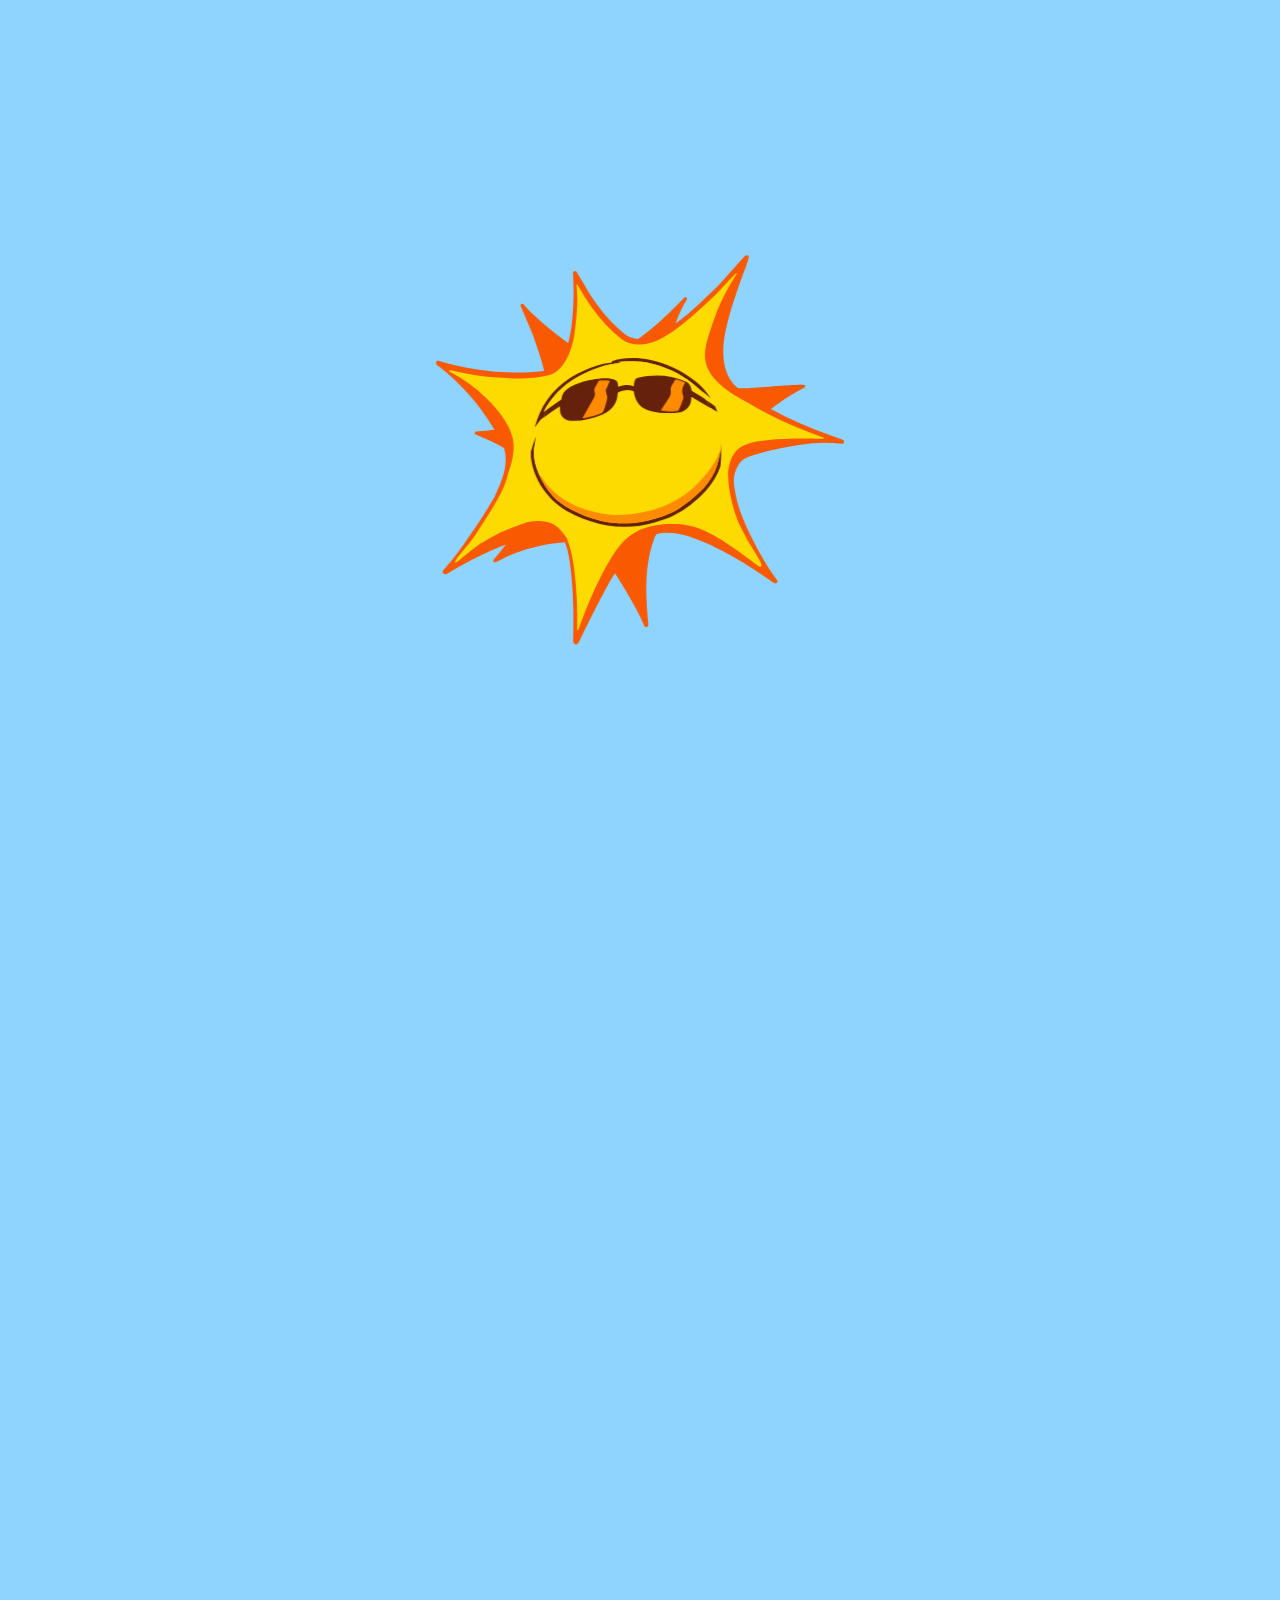
==== index.html @ 5d97e757 "Sitio MétéOG v2 Co-Authored-By: Claude Opus 5.5 <noreply@anthropic.com>" ====
<!doctype html>
<html lang="fr">
<head>
<meta charset="utf-8">
<meta name="viewport" content="width=device-width, initial-scale=1">
<title>MétéOG · Devine la réf</title>
<link rel="preconnect" href="https://fonts.googleapis.com">
<link href="https://fonts.googleapis.com/css2?family=Anton&family=Open+Sans:wght@400;700&display=swap" rel="stylesheet">
<link rel="stylesheet" href="style.css?v=9">
<style>
  /* intro */
  #logo { position: fixed; left: 50%; top: 50%; width: min(70vmin, 520px); aspect-ratio: 1; translate: -50% -50%; z-index: 20; }
  #logo.parked { position: static; translate: none; width: 100%; }
  #logo svg { width: 100%; height: 100%; overflow: visible; display: block; }
  #rays, .glint { transform-box: view-box; }
  .mf { display: none; } .mf:last-child { display: inline; }
  #sparkle { opacity: 0; transform-box: fill-box; transform-origin: center; }
  body:not(.done) { overflow: hidden; }
  .name, .nav, main { transition: opacity .6s, transform .6s cubic-bezier(.2,.8,.2,1); }
  body:not(.done) .name, body:not(.done) .nav { opacity: 0; transform: translateY(-10px); }
  body:not(.done) main { opacity: 0; transform: translateY(24px); }

  /* héros */
  .hero { position: relative; overflow: hidden; padding: 120px 0 72px; }
  .hero-grid { position: relative; display: grid; grid-template-columns: 1.15fr 1fr; gap: 24px; align-items: center; }
  .hero h1 { font-size: clamp(76px, 12.5vw, 176px); margin: 18px 0 24px; }
  .hero h1 { line-height: .98; } .hero h1 span { display: block; } .hero h1 .outline { margin-top: .04em; }
  .lead { font-size: 18px; line-height: 1.5; max-width: 480px; }
  .cta { display: flex; gap: 14px; flex-wrap: wrap; margin-top: 28px; }
  .art { position: relative; aspect-ratio: 1; max-width: 520px; width: 100%; justify-self: center; }
  .blob { position: absolute; inset: 8%; border-radius: 50%; background: var(--rose); border: var(--trait); box-shadow: 10px 10px 0 var(--nuit); }
  .blob::after { content: ""; position: absolute; inset: -18px; border-radius: 50%; border: 3px dashed var(--nuit); opacity: .35; animation: spin 40s linear infinite; }
  @keyframes spin { to { transform: rotate(360deg); } }
  .art .sun { position: absolute; inset: 6%; width: 88%; animation: float 4s ease-in-out infinite; filter: drop-shadow(8px 10px 0 rgba(22,20,43,.25)); }
  @keyframes float { 50% { transform: translateY(-14px); } }
  .art .st { position: absolute; width: 22%; animation: float 3.2s ease-in-out infinite; }
  .st1 { left: -2%; top: 8%; animation-delay: -1s !important; }
  .st2 { right: 0; top: -2%; width: 18% !important; animation-delay: -2s !important; }
  .st3 { left: 4%; bottom: 4%; animation-delay: -.5s !important; }
  .score { position: absolute; right: -2%; bottom: 10%; background: var(--nuit); color: var(--blanc); border: 3px solid var(--blanc); outline: var(--trait); border-radius: 14px; padding: 10px 14px; rotate: -4deg; }
  .score small { font: 700 11px/1 "Open Sans", sans-serif; text-transform: uppercase; display: block; opacity: .8; }
  .score b { font: 400 40px/1 Anton, sans-serif; color: var(--jaune); letter-spacing: .02em; }
  .score i { display: block; height: 6px; margin-top: 6px; border-radius: 6px; background: linear-gradient(90deg, var(--menthe) 70%, rgba(255,255,255,.2) 0); }
  .combo { position: absolute; left: 30%; bottom: 2%; rotate: 6deg; background: var(--brule); color: var(--blanc); border: var(--trait); border-radius: 8px; padding: 6px 10px; font: 400 24px/1 Anton, sans-serif; text-transform: uppercase; }

  .brand b { font-size: 1.45em; line-height: .6; vertical-align: -.08em; margin-left: 1px; }
  .insta { display: inline-flex; align-items: center; gap: 10px; margin-top: 4px; font-size: 17px; text-decoration: none; border-bottom: 3px solid var(--nuit); padding-bottom: 4px; }
  .insta svg { width: 28px; height: 28px; fill: none; stroke: var(--nuit); stroke-width: 2.2; }
  .insta:hover { color: var(--brule); border-color: var(--brule); }
  .insta:hover svg { stroke: var(--brule); }
  /* modes v2 : fond orange, cartes compactes */
  .sec.orange { background: var(--orange); }
  .sec.orange h2 { color: var(--blanc); } .sec.orange .eyebrow { color: var(--ciel); }
  .c-ciel { color: var(--ciel); }
  .modes .card { min-height: 0; padding: 22px; box-shadow: 7px 7px 0 var(--nuit); }
  .modes .card:hover { box-shadow: 10px 10px 0 var(--nuit); }
  .modes .card .num { font-size: 64px; }
  .modes .card img { width: 34%; top: 14px; right: 10px; }
  .modes .card h3 { margin-top: 10px; font-size: 32px; }
  .modes .card .go { align-self: flex-start; margin-top: 16px; font-size: 12px; padding: 8px 14px; border: var(--trait); border-radius: 10px; background: var(--blanc); box-shadow: 3px 3px 0 var(--nuit); }
  .ticker.creme { background: var(--creme); } .ticker.creme span:nth-child(3n+1) { color: var(--nuit); } .ticker.creme span:nth-child(3n+2) { color: var(--jaune); -webkit-text-stroke: 1px var(--nuit); } .ticker.creme span:nth-child(3n) { color: var(--brule); }
  /* battle de la semaine */
  .battle { display: grid; grid-template-columns: minmax(0, 371px) 1fr minmax(0, 371px); gap: 20px; align-items: center; margin-top: 40px; }
  .fighter { position: relative; aspect-ratio: 371 / 464; background: var(--blanc); border: var(--trait); border-radius: 18px; box-shadow: 6px 6px 0 var(--nuit); padding: 11px; }
  .fighter .pic { position: absolute; inset: 11px; border-radius: 8px; background-size: cover; background-position: center; overflow: hidden; display: grid; place-items: center; }
  .fighter .pic::after { content: ""; position: absolute; inset: 0; background: linear-gradient(rgba(0,0,0,.2) 12%, rgba(255,255,255,.08) 50%, rgba(0,0,0,.45) 90%); }
  .fighter .pic img { width: 60%; margin-bottom: 18%; }
  .fighter h3 { position: absolute; left: 22px; top: 22px; z-index: 1; font: 400 52px/1 Anton, sans-serif; color: var(--blanc); text-shadow: 6px 4px 0 var(--rose); }
  .fighter:last-child h3 { text-shadow: 6px 4px 0 var(--orange); }
  .fighter p { position: absolute; left: 22px; right: 80px; bottom: 76px; z-index: 1; color: var(--blanc); font-size: 14px; line-height: 20px; }
  .fighter .btn { position: absolute; left: 22px; bottom: 22px; z-index: 1; font-size: 18px; padding: 8px 18px; box-shadow: 4px 4px 0 var(--brule); }
  .fighter.win { animation: pop .45s; }
  .fighter.out { transform: scale(.9) rotate(-3deg); opacity: 0; transition: transform .35s, opacity .35s; }
  .vs { text-align: center; font: 400 clamp(110px, 17vw, 260px)/.9 Anton, sans-serif; color: var(--blanc); text-shadow: 10px 10px 0 var(--orange); }
  #battle .sec-head p { text-align: right; max-width: 420px; }
  @keyframes pop { 40% { transform: scale(1.06) rotate(-1deg); } }
  /* réels instagram */
  .reels-head { display: flex; align-items: end; justify-content: space-between; gap: 16px; flex-wrap: wrap; margin: 72px 0 24px; }
  .reels-head h2 { font-size: clamp(40px, 6vw, 72px); }
  .reels { display: grid; grid-template-columns: repeat(4, 1fr); gap: 18px; }
  .reel { aspect-ratio: 9 / 16; border: var(--trait); border-radius: 16px; box-shadow: 6px 6px 0 var(--nuit); position: relative; overflow: hidden; text-decoration: none; display: grid; place-items: center; transition: transform .15s; }
  .reel:hover { transform: translate(-3px, -3px) rotate(-1deg); }
  .reel img { width: 62%; }
  .reel span { position: absolute; left: 10px; right: 10px; bottom: 10px; font: 700 13px/1.3 "Open Sans", sans-serif; background: var(--blanc); border: 2px solid var(--nuit); border-radius: 10px; padding: 8px; }
  .reel::after { content: "▶"; position: absolute; top: 10px; right: 10px; width: 34px; height: 34px; border: 2px solid var(--nuit); border-radius: 50%; background: var(--jaune); display: grid; place-items: center; font-size: 13px; }
  footer a { opacity: .75; font-size: 13px; margin-left: auto; } footer a + small { margin-left: 24px; }
  .steps { display: grid; grid-template-columns: repeat(3, 1fr); gap: 20px; counter-reset: s; }
  .step { background: var(--blanc); border: var(--trait); border-radius: 18px; padding: 24px; box-shadow: 6px 6px 0 var(--nuit); }
  .step b { font: 400 64px/1 Anton, sans-serif; color: var(--brule); display: block; margin-bottom: 10px; }
  .step h3 { font-size: 28px; margin-bottom: 8px; }
  .step p { font-size: 15px; line-height: 1.5; }
  .band { margin-top: 48px; display: flex; align-items: center; justify-content: space-between; gap: 20px; flex-wrap: wrap; background: var(--jaune); border: var(--trait); border-radius: 18px; padding: 24px 28px; box-shadow: 6px 6px 0 var(--nuit); }
  .band h3 { font-size: clamp(30px, 4vw, 48px); }

  @media (max-width: 900px) {
    .hero-grid { grid-template-columns: 1fr; }
    .art { max-width: 380px; }
    .steps { grid-template-columns: 1fr; }
    .battle { grid-template-columns: 1fr; max-width: 371px; margin-inline: auto; } .vs { font-size: 90px; }
    .reels { grid-template-columns: repeat(2, 1fr); }
  }
</style>
</head>
<body>
<header class="top">
  <div class="slot" id="slot"></div>
  <a href="index.html" class="name">MétéOG</a>
  <nav class="nav">
    <a class="btn" href="#modes"><span class="long">Modes de jeu</span><span class="short">Modes</span></a>
    <a class="btn" href="classement.html"><span class="long">Classement</span><span class="short">Top</span></a>
    <button class="btn jaune" id="login"><span class="long">Connexion</span><span class="short">Connexion</span></button>
  </nav>
</header>

  <div id="logo" aria-label="MétéOG">
    <svg viewBox="0 0 1080 1080">
      <g id="rays">
        <path d="M960.88 518.65L934.82 509.46C892.14 494.41 851.13 476.82 811.68 454.92C820.22 448.21 829.64 441.33 839.96 434.51C854.24 425.06 867.99 417.21 880.76 410.68C882.44 409.82 883.52 407.85 883.17 406.57C882.61 404.50 879.64 404.62 878.56 404.50C865.77 402.99 786.27 410.46 759.18 411.64C752.25 411.95 746.69 411.97 743.71 411.96C740.41 409.26 735.45 404.79 730.57 398.40C725.81 392.17 708.76 367.90 713.63 319.23C719.96 255.94 763.18 153.25 765.15 143.09C765.41 141.73 766.85 137.42 764.20 135.92C761.57 134.43 759.18 135.65 757.21 137.84L702.75 198.45L665.89 233.58C649.35 249.34 632.37 263.64 614.06 277.19C615.27 273.39 616.00 271.21 616.00 271.21C621.34 256.11 628.46 241.78 636.97 227.90C638.00 226.21 637.43 224.10 636.39 223.26C635.20 222.28 633.15 222.23 631.83 223.58L616.60 239.11C591.51 264.71 565.14 288.26 536.18 309.22C533.03 308.94 529.92 308.43 526.93 307.83C516.28 305.66 508.01 299.40 499.86 292.22C475.64 270.87 455.07 246.37 437.46 219.17L408.10 169.79C406.78 167.56 403.87 168.51 402.61 169.30C402.27 169.52 401.38 169.99 401.03 170.94C400.89 171.31 400.88 171.61 400.89 172.49C400.91 173.89 400.92 174.59 400.96 175.02C401.07 176.18 404.81 230.28 397.59 283.25C396.53 291.00 394.59 303.01 390.85 317.71C377.91 308.43 364.46 298.18 350.70 286.88C336.43 275.16 323.34 263.56 311.37 252.29L298.89 238.28C297.47 236.67 295.04 235.57 293.47 236.57C291.46 237.84 291.60 240.06 292.51 242.19L317.62 301.19L330.42 339.16C334.50 351.28 337.98 363.32 340.94 375.58C340.55 375.63 339.97 375.70 339.27 375.79C330.68 376.86 306.15 379.66 274.76 379.23C240.11 378.76 223.31 376.04 203.22 373.04C175.82 368.96 149.52 362.83 123.03 355.17C120.56 354.45 118.43 354.54 117.09 356.42C116.14 357.75 115.99 361.42 117.78 362.85L137.51 378.62C152.70 391.55 169.24 407.31 185.86 426.25C208.17 451.68 225.01 476.44 237.63 497.93C224.82 499.22 212.01 500.50 199.20 501.79C197.17 501.99 196.88 504.38 197.03 505.54C197.06 505.78 197.12 506.55 197.67 507.21C198.07 507.70 198.56 507.92 198.75 508.00C223.44 518.64 230.00 521.76 243.12 528.01C246.42 529.58 251.46 532.17 257.39 536.04C268.15 570.27 252.95 604.72 237.71 637.59L225.64 657.71C212.70 679.30 199.16 699.41 184.87 720.15C168.15 744.40 153.42 765.42 133.59 787.11C132.76 788.01 129.39 792.16 130.01 794.20C130.80 796.78 134.02 797.71 134.21 797.76C136.91 798.51 139.13 797.23 139.56 796.98C157.35 786.00 177.30 775.01 199.05 763.88C219.35 753.49 240.12 744.00 261.42 736.19C253.57 746.68 245.30 756.78 236.60 766.74C235.27 768.27 234.96 770.33 235.85 771.91C236.48 773.04 238.72 773.84 240.34 773.04L258.14 764.22C260.10 763.28 263.00 761.91 266.54 760.33C274.03 757.00 297.69 746.82 330.95 739.46C344.87 736.38 362.80 733.28 383.95 731.78C389.42 744.68 392.76 763.31 394.08 772.56C401.95 827.77 402.51 883.79 401.02 937.79C403.37 945.23 407.86 946.14 412.48 939.88C432.99 897.79 453.51 855.93 476.30 814.85C479.89 808.94 483.73 802.65 487.83 796.18C498.38 811.92 507.84 827.62 517.46 844.02C529.19 864.00 539.90 883.81 548.77 905.17C549.37 906.60 551.71 908.39 554.59 907.53C557.59 906.37 557.18 901.88 557.18 901.88C551.49 842.84 548.45 780.81 569.37 724.25C570.47 721.27 571.88 717.81 573.75 714.73C609.22 704.70 652.80 721.87 684.57 736.48C716.93 751.36 748.39 770.33 778.50 789.32L817.65 815.46C819.90 817.17 822.51 817.31 824.33 815.49C826.70 813.12 823.69 809.10 823.20 808.36C796.07 771.40 768.28 718.89 751.24 675.95C742.86 654.82 737.73 633.59 735.06 611.22C734.97 610.48 734.89 609.75 734.83 609.03C733.67 595.24 737.33 581.43 745.02 569.93C748.23 565.12 751.99 560.72 755.85 558.74C799.99 537.09 897.52 526.00 897.52 526.00C917.79 524.05 938.11 524.55 958.67 526.89C961.18 527.18 963.29 525.38 963.71 523.74C964.19 521.84 963.15 519.45 960.88 518.65" fill="#F95900" fill-rule="nonzero"/>
        <path d="M597.07 693.81C608.51 693.26 629.26 692.54 652.11 699.23C693.66 711.39 742.90 748.59 784.48 780.01C785.72 780.94 789.13 783.62 790.95 782.36C791.56 781.94 791.86 781.36 791.97 781.11C793.98 776.33 781.96 758.27 776.74 750.02C773.92 745.58 771.38 740.96 768.65 736.46C763.08 727.28 755.43 713.83 746.98 695.94C746.98 695.94 724.27 647.26 722.91 592.35C722.65 582.00 724.93 572.90 724.93 572.90C724.93 572.90 724.93 572.90 724.93 572.90C725.99 568.25 729.21 554.70 738.08 543.97C743.94 536.88 753.16 529.95 771.08 525.11C819.80 511.95 918.09 517.24 920.95 516.71C921.91 516.53 922.09 516.06 922.09 516.06C922.36 515.46 922.06 514.77 921.45 514.55C883.37 500.90 844.06 485.55 808.16 466.36L788.38 455.78L766.08 442.94C766.04 442.92 766.00 442.90 765.96 442.87C760.23 440.14 752.16 435.98 742.97 430.18C724.24 418.36 693.27 398.80 680.70 370.57C667.72 341.41 678.33 311.88 695.79 263.27C707.70 230.13 722.00 204.55 732.68 187.61C735.26 183.19 737.84 178.78 740.42 174.36C740.58 173.92 740.47 173.43 740.12 173.12L740.11 173.12C739.66 172.71 738.97 172.74 738.55 173.19L727.61 184.87C712.84 201.02 698.49 216.47 682.28 231.36C660.76 251.15 639.69 270.17 616.35 287.74C604.38 296.75 592.43 304.31 579.03 310.80C554.87 322.49 523.58 326.28 502.01 309.78C478.13 291.51 458.40 269.21 440.48 244.83C429.71 230.28 421.12 215.20 411.83 199.84C411.20 198.55 410.07 195.93 409.06 196.28C407.91 196.68 408.18 199.37 408.35 200.90C411.12 226.35 409.27 254.92 405.51 285.50C404.48 293.84 403.72 301.23 401.95 309.40C395.60 338.72 380.87 377.19 349.95 384.64C311.87 393.81 281.71 391.59 243.80 389.21C215.53 387.43 188.40 383.40 160.83 377.29L147.20 374.53C145.45 373.86 143.88 374.45 143.60 375.20C143.32 375.98 144.18 377.49 146.04 378.06C146.08 378.08 146.11 378.09 146.14 378.11C173.35 392.53 198.68 410.84 220.68 432.26C243.18 454.15 268.50 483.66 275.44 515.17C280.59 538.51 275.57 560.15 268.42 582.21C268.37 582.33 268.31 582.44 268.26 582.56C266.79 585.06 266.36 587.87 265.56 591.00C261.82 605.58 256.57 619.12 249.49 632.54C239.50 651.48 228.76 668.68 214.66 690.58C202.47 709.52 196.38 718.99 195.10 720.75C174.81 748.56 152.88 769.34 156.68 774.19C156.76 774.29 156.83 774.36 156.85 774.38C156.98 774.48 157.17 774.48 157.37 774.47C158.35 774.42 188.17 749.31 188.31 749.21C207.60 734.89 199.62 738.88 230.68 721.48C254.12 708.35 280.44 698.61 305.43 690.27C305.51 690.25 305.59 690.23 305.67 690.21C318.61 687.59 332.35 686.61 345.40 689.04C365.81 692.85 376.99 707.28 388.00 723.49C388.07 723.61 388.14 723.74 388.20 723.87C396.48 744.57 400.56 766.03 403.33 788.56C408.46 830.33 410.36 871.49 409.35 913.08C409.33 913.74 409.77 914.31 410.41 914.47C411.11 914.64 411.82 914.26 412.06 913.58C446.95 815.14 486.09 745.75 512.09 723.88C527.42 710.98 543.69 704.20 543.69 704.20C556.35 699.78 574.64 694.90 597.07 693.81" fill="#FDDA00" fill-rule="nonzero"/>
      </g>
      <g id="visage"><path d="M603.10 671.93C645.03 647.84 684.39 599.24 696.27 552.06C705.68 514.66 698.85 477.15 679.32 444.39C661.78 414.97 644.05 391.98 612.59 376.38C560.42 350.50 486.83 344.44 435.06 373.10C430.17 375.81 429.63 376.18 427.79 380.79C389.75 396.91 354.48 425.51 333.22 461.47C309.90 500.91 311.50 529.95 318.12 574.18L322.76 586.53C322.54 587.39 328.23 596.27 328.70 596.95L334.00 607.39L338.02 614.70L349.62 628.87L349.94 630.11L353.29 633.33" fill="#FDDA00" fill-rule="nonzero"/><path d="M707.60 526.89C707.43 529.90 707.25 532.92 707.07 535.93L707.14 538.67C705.11 554.42 701.91 570.28 694.88 585.17C679.45 617.80 650.77 640.96 621.57 661.12C610.72 668.61 599.52 673.32 587.10 677.60C566.81 684.58 546.92 689.50 525.32 691.44C489.63 694.64 454.57 688.47 421.46 674.82C404.50 667.84 388.52 660.69 374.02 649.35C353.86 633.58 339.37 612.18 329.36 589.35C329.85 589.13 329.80 588.79 329.75 588.63L328.70 587.49C322.64 571.92 318.20 555.46 319.67 538.57C321.20 529.43 322.73 520.28 324.26 511.14C320.51 520.38 316.32 531.87 313.28 543.43L313.24 552.67L313.23 553.95C316.03 581.58 327.56 606.94 344.59 629.09C360.37 649.61 380.42 664.36 404.04 675.04C426.23 685.08 448.49 692.92 472.65 696.68C505.71 701.82 539.58 699.44 571.54 689.88C584.17 686.11 596.63 682.80 608.55 676.64C634.31 663.30 657.53 645.33 677.03 623.94C691.48 608.07 701.05 591.74 707.06 573.56C708.60 559.08 709.18 543.02 707.60 526.89M332.99 477.96C333.67 477.10 334.49 476.30 335.53 475.54L339.05 472.98C339.54 471.76 340.04 470.54 340.57 469.29C342.59 464.52 344.87 459.87 347.38 455.35L339.80 460.66C354.47 431.08 380.27 405.02 408.32 389.44C435.26 374.47 470.20 360.43 500.21 359.48C498.00 357.48 495.65 358.22 493.31 357.31C507.20 355.28 521.10 355.69 535.48 356.31C547.47 356.82 558.10 358.65 569.71 361.89C602.81 371.13 633.75 386.93 659.14 410.09C660.43 411.27 661.67 412.45 662.86 413.64C669.34 418.52 677.79 425.04 686.75 432.35C678.21 418.93 667.38 406.99 654.40 396.71C626.75 374.80 594.84 359.90 560.08 352.57C538.23 347.96 502.00 347.05 481.62 355.53C481.32 356.36 481.03 357.64 480.68 358.12C480.12 358.88 478.39 358.86 477.17 359.01C459.12 361.18 442.71 366.79 426.08 373.77C383.80 391.50 348.82 422.61 330.79 465.14C326.86 474.43 323.57 483.44 321.08 492.98L332.99 477.95L332.99 477.96M682.05 439.09L695.93 449.28C697.61 452.98 699.15 456.77 700.52 460.65C694.42 456.95 688.91 453.91 685.56 452.12C682.74 446.12 679.46 440.38 675.75 434.91L682.05 439.09" fill="#66210B" fill-rule="nonzero"/><path d="M329.36 589.35C334.15 591.06 337.02 595.21 340.04 599.19L354.94 618.84C374.26 639.62 411.31 658.19 438.82 665.76L474.79 671.95C494.67 675.37 514.00 672.24 533.86 669.22C559.32 665.35 583.83 659.29 606.49 647.01C620.68 639.33 633.58 630.67 645.60 620.05L668.20 597.61C682.76 581.57 694.34 563.24 704.67 544.26C705.74 542.30 705.21 539.49 707.14 538.67C705.11 554.42 701.91 570.28 694.88 585.17C679.45 617.80 650.77 640.96 621.57 661.12C610.72 668.61 599.52 673.32 587.10 677.60C566.81 684.58 546.92 689.50 525.32 691.44C489.63 694.63 454.57 688.47 421.46 674.82C404.50 667.83 388.52 660.69 374.02 649.35C353.86 633.58 339.37 612.18 329.36 589.35" fill="#FF8C00" fill-rule="nonzero"/><path d="M494.99 408.85C493.73 404.26 494.21 397.86 489.47 395.30C473.16 386.49 435.23 393.78 415.49 400.43C398.99 406.00 379.35 414.50 377.23 431.88C376.76 435.72 374.55 436.33 371.80 438.25L339.79 460.66C354.47 431.08 380.27 405.02 408.32 389.44C435.26 374.47 470.20 360.43 500.21 359.48C498.00 357.48 495.65 358.22 493.30 357.31C507.20 355.28 521.10 355.69 535.47 356.31C547.47 356.82 558.10 358.65 569.71 361.89C602.81 371.13 633.75 386.92 659.14 410.09C664.81 415.26 669.48 420.38 673.71 426.58C676.54 430.71 680.47 433.98 682.04 439.09L665.35 428.00L647.36 417.25C646.27 409.52 643.23 401.49 635.91 398.16C604.54 383.88 568.68 382.27 535.34 390.01C528.14 391.68 528.10 399.01 526.98 407.62C516.35 403.80 506.27 403.94 494.99 408.85" fill="#FDDA00" fill-rule="nonzero"/><path d="M692.58 459.26C689.53 459.16 687.16 457.17 684.19 455.99L652.00 443.20C649.10 447.95 647.65 453.16 643.42 456.14L630.45 465.26C629.47 465.95 627.45 465.63 627.82 467.46C624.88 470.77 617.50 472.78 613.21 471.69C577.85 480.02 531.75 472.35 523.88 430.21C523.61 430.41 523.34 430.56 523.07 430.56C516.29 430.33 509.27 430.75 502.68 432.51C499.79 433.28 498.68 435.80 497.76 438.35C494.99 456.08 480.10 472.31 463.70 479.06C446.21 486.26 425.05 490.30 406.52 489.01C405.23 491.71 397.21 489.68 394.24 488.82C391.89 488.89 390.61 488.02 390.39 486.20C377.78 481.63 370.32 476.74 369.10 461.78L337.10 479.13C334.75 480.40 333.12 482.82 330.50 483.02C331.39 480.10 332.65 477.64 335.53 475.54L357.06 459.86L373.59 449.38L373.80 459.24C374.93 470.89 384.23 478.76 395.74 479.23C419.44 480.20 441.71 474.86 463.24 465.64C481.61 457.78 493.73 441.77 493.55 421.41C503.89 415.03 515.82 413.68 527.11 417.95C529.18 439.09 540.94 454.05 561.78 458.89C580.86 463.31 600.45 464.71 619.77 462.30C636.72 460.18 647.87 446.38 646.40 429.39L688.30 453.71C690.86 455.20 691.84 457.04 692.58 459.26" fill="#FDDA00" fill-rule="nonzero"/><path d="M707.42 518.35C707.30 524.21 707.19 530.07 707.07 535.93L707.14 538.67C704.21 550.88 697.45 561.37 690.33 572.02C676.38 592.90 652.61 618.78 631.85 633.47C588.53 664.11 537.61 674.95 485.46 675.12C428.41 670.36 367.74 647.81 336.17 597.28L329.36 589.35C329.85 589.13 329.80 588.79 329.75 588.63L328.70 587.49C322.64 571.92 318.20 555.46 319.67 538.57C321.76 526.05 323.86 513.53 325.95 501.01C326.09 493.91 328.79 488.64 330.50 483.02L336.12 477.48L367.20 460.64C368.97 460.32 370.34 460.37 370.92 462.20C371.69 473.64 378.88 480.42 389.39 483.79L390.39 486.20L388.07 487.81C335.03 488.38 312.56 544.87 348.87 584.01C353.85 589.37 373.15 602.14 380.06 605.39C426.13 627.12 468.75 635.81 519.98 629.14C573.68 622.14 622.75 605.58 659.55 567.04C676.66 549.13 691.42 537.38 690.35 520.19C689.01 498.72 665.26 478.93 630.68 468.96L627.82 467.46C625.34 465.51 626.99 464.33 629.51 463.60C639.14 458.74 646.00 451.78 650.08 442.72C650.89 442.13 651.26 441.92 652.17 441.63C654.09 441.03 686.02 454.42 689.51 456.70C690.63 457.43 691.74 458.19 692.58 459.26C693.04 460.42 693.50 461.58 693.96 462.73" fill="#FDDA00" fill-rule="nonzero"/><path d="M482.13 654.69C478.33 653.08 473.68 651.74 472.44 647.65C471.66 645.05 475.18 644.10 477.32 644.38C505.05 648.05 530.71 646.79 556.67 636.39C558.23 635.77 560.19 637.04 560.78 638.19C561.39 639.41 560.49 640.68 559.19 641.87C552.04 648.42 543.16 651.59 534.20 655.19C517.21 661.99 499.51 662.09 482.13 654.69" fill="#FDDA00" fill-rule="nonzero"/><path d="M613.21 471.69C592.30 481.21 582.89 499.48 557.21 509.80C533.60 519.30 508.12 520.74 483.38 514.39C463.31 509.23 444.40 503.29 425.11 496.02L406.52 489.01C406.32 488.45 407.16 487.54 408.15 487.60C425.86 488.80 463.74 480.61 474.90 470.44L481.39 464.52L488.24 456.97C495.92 448.52 493.49 432.68 502.19 430.66C509.57 428.95 517.03 428.05 524.95 428.91C528.13 442.44 535.38 455.02 547.43 462.57C560.45 470.72 575.80 473.76 590.95 472.55L609.51 471.06C610.91 470.95 612.51 470.22 613.21 471.69" fill="#FDDA00" fill-rule="nonzero"/></g>
      <defs><g id="mouthArt"><path d="M390.39 486.20L406.52 489.01C408.39 488.48 410.57 488.63 413.07 489.46C436.12 498.30 461.12 506.97 485.89 513.04C527.64 523.26 566.41 510.20 595.74 480.53C600.96 475.43 606.78 472.49 613.21 471.69C617.94 469.53 622.79 468.27 627.82 467.46C650.28 463.85 671.30 465.33 686.56 482.49C694.55 491.48 696.50 503.26 693.69 515.08C691.08 526.06 686.95 536.32 679.74 545.20L660.92 568.37L638.19 588.82C620.17 602.18 600.25 611.65 578.69 618.31C555.08 625.59 531.54 630.32 506.87 632.46C481.61 634.66 457.65 632.68 433.22 626.75C414.23 622.15 396.13 616.47 379.10 607.05L353.94 591.11C339.82 579.98 331.12 564.27 329.52 546.51C327.31 522.14 340.20 500.42 362.65 491.17C371.56 487.51 380.82 484.54 390.39 486.20" fill="#66210B" fill-rule="nonzero"/><path d="M590.69 607.27C564.83 616.77 538.10 622.46 510.65 625.67C503.84 610.93 504.82 579.52 515.73 576.44L528.94 572.71L515.30 571.56C504.86 570.68 506.81 547.83 508.33 533.94C508.59 531.51 508.28 525.78 511.61 525.33C529.76 524.02 547.39 521.91 563.84 514.09C567.11 516.96 568.14 519.79 569.19 523.29C571.34 530.46 574.23 537.42 573.38 545.34C572.85 550.25 570.17 557.55 566.15 560.44L544.10 569.62C553.09 571.46 560.76 566.23 569.02 564.64C572.93 564.16 576.12 569.07 578.28 571.37C584.09 577.58 587.23 584.26 589.18 592.36C590.30 597.02 591.83 601.11 590.69 607.27" fill="#FDFDFD" fill-rule="nonzero"/><path d="M503.45 613.86C503.47 618.67 502.82 622.78 500.05 626.35C474.25 627.85 448.83 624.84 423.96 617.62C420.79 610.57 426.71 594.78 431.34 586.56C434.88 580.26 440.80 572.25 448.16 571.00C454.80 569.87 461.36 575.81 468.23 572.95C461.00 570.51 453.62 568.84 448.37 563.61C444.05 559.32 444.58 552.26 445.80 546.73C448.27 535.46 451.37 517.03 458.83 514.69C471.53 517.40 483.16 522.05 496.06 523.48C500.18 523.94 504.22 526.11 504.00 531.10C503.54 541.55 506.83 552.36 504.71 567.35C504.25 570.60 499.68 572.12 496.96 572.85C492.85 573.96 488.98 572.68 485.04 575.33C490.73 576.25 496.21 575.70 500.21 579.77C502.41 582.02 503.34 586.13 503.35 589.39L503.45 613.86" fill="#FDFDFD" fill-rule="nonzero"/><path d="M375.08 587.30C374.10 590.28 372.50 593.23 369.57 594.00C361.34 587.98 350.47 581.88 345.87 572.00C346.36 560.36 356.26 549.53 366.12 544.85C373.31 541.43 377.40 544.14 385.62 546.76C376.65 538.17 372.27 529.83 375.69 518.68C378.79 508.62 387.00 490.47 394.66 492.81L415.37 499.14L410.70 509.63C404.49 523.60 400.22 536.27 403.72 552.10C399.81 551.43 397.23 550.42 393.72 550.64C395.12 553.26 397.27 553.93 399.75 555.25C388.28 562.63 379.63 573.57 375.08 587.30" fill="#FDFDFD" fill-rule="nonzero"/><path d="M641.96 577.33C635.59 583.10 638.96 570.63 626.75 553.70C623.35 549.01 620.40 544.43 614.52 541.32L625.26 533.68L626.24 532.36C626.50 532.00 626.48 531.07 625.97 530.93C624.27 530.45 619.55 536.14 613.60 535.73C615.75 525.05 610.80 508.25 605.43 498.39C603.49 494.84 601.63 491.36 601.24 487.14C607.35 481.82 613.84 477.82 621.40 475.33L629.86 487.45C633.76 493.03 636.97 499.24 637.95 506.15C639.08 514.05 633.70 520.70 632.27 527.98C633.87 528.00 634.86 526.50 636.03 525.92C652.29 526.99 660.26 539.05 663.25 555.01C657.16 563.74 649.78 570.25 641.96 577.33" fill="#FDFDFD" fill-rule="nonzero"/><path d="M414.56 614.70C401.33 610.60 388.90 605.72 376.69 598.11C379.08 582.32 388.05 563.48 403.37 559.89C406.54 557.01 409.37 558.91 412.72 559.96L440.17 568.61C429.58 579.85 422.81 593.60 420.02 608.69L414.56 614.70" fill="#FDFDFD" fill-rule="nonzero"/><path d="M632.97 584.28C622.48 592.53 610.84 598.36 598.99 603.64C595.39 601.20 593.65 597.72 593.58 593.48C591.02 581.62 585.13 571.37 576.56 561.92C587.59 557.30 598.27 551.54 609.22 544.73C616.10 547.18 621.89 551.77 625.58 557.66C629.62 566.10 633.08 574.10 632.97 584.28" fill="#FDFDFD" fill-rule="nonzero"/><path d="M450.60 514.69C447.41 528.50 441.16 549.09 442.20 563.08C433.66 562.82 426.19 559.83 418.48 557.44C410.81 555.06 406.21 549.92 405.17 541.45C404.06 532.39 410.31 514.64 416.12 506.79L420.68 501.96C430.45 506.04 439.32 507.01 449.02 511.47L450.60 514.69" fill="#FDFDFD" fill-rule="nonzero"/><path d="M572.61 514.91L574.47 511.88C582.87 506.97 590.53 501.20 597.43 494.57L599.50 494.94C604.22 502.48 608.43 516.56 609.11 525.76C609.13 526.06 602.14 546.65 587.65 552.63L574.22 558.18C574.91 552.04 576.59 540.48 575.64 534.37L572.61 514.91" fill="#FDFDFD" fill-rule="nonzero"/><path d="M666.68 486.46C667.44 491.46 667.96 497.32 665.28 501.95C660.38 510.43 651.43 515.24 641.75 516.95C641.98 504.19 638.25 493.32 633.82 482.11C634.35 481.62 634.90 481.17 635.51 480.82C639.01 478.81 662.63 481.81 665.43 484.73C665.92 485.24 666.31 485.83 666.68 486.46" fill="#FDFDFD" fill-rule="nonzero"/><path d="M673.71 513.76C674.11 514.35 674.47 514.94 674.72 515.59C676.05 519.05 669.73 540.24 666.65 542.33C666.09 542.71 665.44 542.99 664.78 543.24C660.93 534.68 652.49 526.27 644.50 521.90L663.00 511.08C667.08 508.69 670.11 511.16 673.71 513.76" fill="#FDFDFD" fill-rule="nonzero"/><path d="M346.15 558.29C345.59 557.87 345.06 557.42 344.63 556.90C342.01 553.68 342.34 532.90 345.94 528.79C348.43 527.04 350.12 524.79 353.20 524.59L361.59 532.64C363.81 534.77 366.37 535.93 368.51 539.12C364.33 540.14 360.53 541.60 357.77 544.80L346.15 558.29" fill="#FDFDFD" fill-rule="nonzero"/><path d="M376.61 506.45C372.01 515.21 370.39 524.45 371.62 535.33C361.43 531.30 353.68 521.32 357.30 511.47C359.83 508.38 366.87 506.24 371.01 505.43C373.58 504.31 375.45 504.64 376.61 506.45" fill="#FDFDFD" fill-rule="nonzero"/><path d="M666.68 486.46C656.01 483.02 645.08 481.90 633.82 482.11C632.74 479.37 631.74 476.74 632.00 473.44C643.36 471.79 654.33 471.85 664.96 475.12L666.68 486.46" fill="#FF8C00" fill-rule="nonzero"/><path d="M664.78 543.24C669.40 534.11 672.19 523.96 673.71 513.76C677.85 516.75 683.78 523.13 681.84 528.95C679.36 536.39 673.18 542.18 668.90 548.52C666.41 547.04 665.67 545.20 664.78 543.24" fill="#FF8C00" fill-rule="nonzero"/><path d="M376.61 506.45C369.49 506.87 363.65 510.60 357.30 511.47C358.67 507.72 359.28 501.67 362.45 498.79C368.52 494.72 375.95 493.23 383.95 492.45L376.61 506.45" fill="#FF8C00" fill-rule="nonzero"/><path d="M346.15 558.29C344.23 560.52 343.92 563.64 341.35 565.57C335.16 549.24 331.83 538.74 345.94 528.79C344.98 538.73 344.46 548.36 346.15 558.29" fill="#FF8C00" fill-rule="nonzero"/><path d="M381.14 505.27L381.14 505.27C381.14 505.26 384.73 494.37 391.10 492.78C392.62 492.40 393.95 492.63 394.66 492.80L415.37 499.13L413.33 503.72" fill="#FF8C00" fill-rule="nonzero"/><path d="M602.07 491.37C601.61 489.80 601.36 488.35 601.23 487.10C607.34 481.78 613.83 477.77 621.39 475.29L627.31 483.77" fill="#FF8C00" fill-rule="nonzero"/></g><clipPath id="mclip0"><path d="M326,541 L330,507.3 336,504.0 342,501.2 348,495.2 354,491.0 360,487.8 366,485.4 372,483.8 378,482.8 384,482.4 390,482.6 396,483.2 402,483.8 408,484.8 414,486.0 420,487.4 426,489.2 432,491.4 438,493.6 444,495.8 450,498.0 456,499.8 462,501.6 468,503.4 474,505.0 480,506.6 486,508.2 492,509.6 498,510.6 504,511.4 510,511.8 516,511.8 522,511.4 528,510.6 534,509.6 540,508.0 546,506.2 552,504.0 558,501.4 564,498.2 570,494.6 576,490.4 582,485.6 588,480.8 594,476.4 600,472.6 606,469.4 612,467.2 618,465.6 624,464.2 630,463.2 636,462.6 642,462.2 648,462.2 654,462.6 660,463.4 666,464.8 672,467.0 678,470.2 684,475.2 690,477.5 696,480.3 L699,505 L696,490.1 690,488.1 684,486.6 678,483.4 672,481.5 666,480.3 660,479.9 654,479.9 648,480.1 642,480.7 636,481.6 630,482.6 624,483.9 618,485.6 612,487.4 606,489.6 600,492.8 594,496.4 588,500.5 582,505.0 576,509.4 570,513.4 564,516.7 558,519.7 552,522.1 546,524.2 540,525.9 534,527.4 528,528.4 522,529.2 516,529.7 510,529.8 504,529.5 498,528.8 492,527.9 486,526.7 480,525.3 474,523.9 468,522.4 462,520.8 456,519.1 450,517.4 444,515.4 438,513.3 432,511.2 426,509.1 420,507.3 414,505.9 408,504.6 402,503.5 396,502.7 390,501.8 384,501.3 378,501.3 372,501.8 366,502.7 360,504.4 354,506.7 348,509.8 342,514.2 336,516.3 330,518.7 Z"/></clipPath><clipPath id="mclip1"><path d="M326,541 L330,507.3 336,504.0 342,501.2 348,495.2 354,491.0 360,487.8 366,485.4 372,483.8 378,482.8 384,482.4 390,482.6 396,483.2 402,483.8 408,484.8 414,486.0 420,487.4 426,489.2 432,491.4 438,493.6 444,495.8 450,498.0 456,499.8 462,501.6 468,503.4 474,505.0 480,506.6 486,508.2 492,509.6 498,510.6 504,511.4 510,511.8 516,511.8 522,511.4 528,510.6 534,509.6 540,508.0 546,506.2 552,504.0 558,501.4 564,498.2 570,494.6 576,490.4 582,485.6 588,480.8 594,476.4 600,472.6 606,469.4 612,467.2 618,465.6 624,464.2 630,463.2 636,462.6 642,462.2 648,462.2 654,462.6 660,463.4 666,464.8 672,467.0 678,470.2 684,475.2 690,477.5 696,480.3 L699,505 L696,498.6 690,498.1 684,497.7 678,497.1 672,497.2 666,497.6 660,498.5 654,499.8 648,501.1 642,502.5 636,504.2 630,505.8 624,507.6 618,509.6 612,511.6 606,514.0 600,517.0 594,520.4 588,524.2 582,528.1 576,532.0 570,535.5 564,538.5 558,541.2 552,543.3 546,545.2 540,546.8 534,548.2 528,549.2 522,550.0 516,550.5 510,550.7 504,550.6 498,550.1 492,549.4 486,548.4 480,547.3 474,546.1 468,545.0 462,543.6 456,542.1 450,540.6 444,538.7 438,536.8 432,534.9 426,532.9 420,531.2 414,529.7 408,528.3 402,527.0 396,525.9 390,524.7 384,523.7 378,523.0 372,522.7 366,522.8 360,523.3 354,524.2 348,525.6 342,527.7 336,528.7 330,529.8 Z"/></clipPath><clipPath id="mclip2"><path d="M326,541 L330,507.3 336,504.0 342,501.2 348,495.2 354,491.0 360,487.8 366,485.4 372,483.8 378,482.8 384,482.4 390,482.6 396,483.2 402,483.8 408,484.8 414,486.0 420,487.4 426,489.2 432,491.4 438,493.6 444,495.8 450,498.0 456,499.8 462,501.6 468,503.4 474,505.0 480,506.6 486,508.2 492,509.6 498,510.6 504,511.4 510,511.8 516,511.8 522,511.4 528,510.6 534,509.6 540,508.0 546,506.2 552,504.0 558,501.4 564,498.2 570,494.6 576,490.4 582,485.6 588,480.8 594,476.4 600,472.6 606,469.4 612,467.2 618,465.6 624,464.2 630,463.2 636,462.6 642,462.2 648,462.2 654,462.6 660,463.4 666,464.8 672,467.0 678,470.2 684,475.2 690,477.5 696,480.3 L699,505 L696,510.6 690,511.9 684,513.2 678,516.2 672,519.0 666,521.6 660,524.5 654,527.4 648,530.1 642,532.8 636,535.5 630,537.9 624,540.4 618,542.9 612,545.3 606,547.9 600,550.7 594,553.8 588,557.0 582,560.2 576,563.4 570,566.2 564,568.8 558,571.0 552,572.8 546,574.4 540,575.8 534,577.1 528,578.1 522,578.9 516,579.5 510,579.8 504,579.9 498,579.6 492,579.3 486,578.6 480,577.9 474,577.1 468,576.3 462,575.2 456,574.1 450,572.7 444,571.2 438,569.5 432,567.8 426,565.9 420,564.3 414,562.8 408,561.2 402,559.6 396,558.1 390,556.5 384,554.7 378,553.2 372,551.8 366,550.6 360,549.5 354,548.6 348,547.6 342,546.5 336,546.0 330,545.2 Z"/></clipPath><clipPath id="mclip3"><path d="M326,541 L330,507.3 336,504.0 342,501.2 348,495.2 354,491.0 360,487.8 366,485.4 372,483.8 378,482.8 384,482.4 390,482.6 396,483.2 402,483.8 408,484.8 414,486.0 420,487.4 426,489.2 432,491.4 438,493.6 444,495.8 450,498.0 456,499.8 462,501.6 468,503.4 474,505.0 480,506.6 486,508.2 492,509.6 498,510.6 504,511.4 510,511.8 516,511.8 522,511.4 528,510.6 534,509.6 540,508.0 546,506.2 552,504.0 558,501.4 564,498.2 570,494.6 576,490.4 582,485.6 588,480.8 594,476.4 600,472.6 606,469.4 612,467.2 618,465.6 624,464.2 630,463.2 636,462.6 642,462.2 648,462.2 654,462.6 660,463.4 666,464.8 672,467.0 678,470.2 684,475.2 690,477.5 696,480.3 L699,505 L696,522.5 690,525.7 684,528.6 678,535.3 672,540.8 666,545.6 660,550.4 654,555.1 648,559.2 642,563.0 636,566.8 630,570.1 624,573.2 618,576.2 612,579.0 606,581.7 600,584.4 594,587.1 588,589.8 582,592.3 576,594.7 570,597.0 564,599.0 558,600.8 552,602.2 546,603.6 540,604.8 534,605.9 528,606.9 522,607.7 516,608.4 510,608.9 504,609.2 498,609.2 492,609.1 486,608.8 480,608.5 474,608.0 468,607.6 462,606.9 456,606.0 450,604.9 444,603.6 438,602.2 432,600.7 426,599.0 420,597.5 414,595.9 408,594.1 402,592.3 396,590.4 390,588.2 384,585.8 378,583.4 372,580.9 366,578.4 360,575.8 354,572.9 348,569.6 342,565.2 336,563.2 330,560.7 Z"/></clipPath></defs>
      <g id="mouth"><g class="mf"></g><g class="mf"><path fill="#66210B" d="M326,541 L330,505.3 336,502.0 342,499.2 348,493.2 354,489.0 360,485.8 366,483.4 372,481.8 378,480.8 384,480.4 390,480.6 396,481.2 402,481.8 408,482.8 414,484.0 420,485.4 426,487.2 432,489.4 438,491.6 444,493.8 450,496.0 456,497.8 462,499.6 468,501.4 474,503.0 480,504.6 486,506.2 492,507.6 498,508.6 504,509.4 510,509.8 516,509.8 522,509.4 528,508.6 534,507.6 540,506.0 546,504.2 552,502.0 558,499.4 564,496.2 570,492.6 576,488.4 582,483.6 588,478.8 594,474.4 600,470.6 606,467.4 612,465.2 618,463.6 624,462.2 630,461.2 636,460.6 642,460.2 648,460.2 654,460.6 660,461.4 666,462.8 672,465.0 678,468.2 684,473.2 690,475.5 696,478.3 L699,505 L696,496.1 690,494.1 684,492.6 678,489.4 672,487.5 666,486.3 660,485.9 654,485.9 648,486.1 642,486.7 636,487.6 630,488.6 624,489.9 618,491.6 612,493.4 606,495.6 600,498.8 594,502.4 588,506.5 582,511.0 576,515.4 570,519.4 564,522.7 558,525.7 552,528.1 546,530.2 540,531.9 534,533.4 528,534.4 522,535.2 516,535.7 510,535.8 504,535.5 498,534.8 492,533.9 486,532.7 480,531.3 474,529.9 468,528.4 462,526.8 456,525.1 450,523.4 444,521.4 438,519.3 432,517.2 426,515.1 420,513.3 414,511.9 408,510.6 402,509.5 396,508.7 390,507.8 384,507.3 378,507.3 372,507.8 366,508.7 360,510.4 354,512.7 348,515.8 342,520.2 336,522.3 330,524.7 Z"/><use href="#mouthArt" clip-path="url(#mclip0)"/><path fill="none" stroke="#66210B" stroke-width="9" stroke-linecap="round" stroke-linejoin="round" d="M326,541 L330,518.7 336,516.3 342,514.2 348,509.8 354,506.7 360,504.4 366,502.7 372,501.8 378,501.3 384,501.3 390,501.8 396,502.7 402,503.5 408,504.6 414,505.9 420,507.3 426,509.1 432,511.2 438,513.3 444,515.4 450,517.4 456,519.1 462,520.8 468,522.4 474,523.9 480,525.3 486,526.7 492,527.9 498,528.8 504,529.5 510,529.8 516,529.7 522,529.2 528,528.4 534,527.4 540,525.9 546,524.2 552,522.1 558,519.7 564,516.7 570,513.4 576,509.4 582,505.0 588,500.5 594,496.4 600,492.8 606,489.6 612,487.4 618,485.6 624,483.9 630,482.6 636,481.6 642,480.7 648,480.1 654,479.9 660,479.9 666,480.3 672,481.5 678,483.4 684,486.6 690,488.1 696,490.1 L699,505"/></g><g class="mf"><path fill="#66210B" d="M326,541 L330,505.3 336,502.0 342,499.2 348,493.2 354,489.0 360,485.8 366,483.4 372,481.8 378,480.8 384,480.4 390,480.6 396,481.2 402,481.8 408,482.8 414,484.0 420,485.4 426,487.2 432,489.4 438,491.6 444,493.8 450,496.0 456,497.8 462,499.6 468,501.4 474,503.0 480,504.6 486,506.2 492,507.6 498,508.6 504,509.4 510,509.8 516,509.8 522,509.4 528,508.6 534,507.6 540,506.0 546,504.2 552,502.0 558,499.4 564,496.2 570,492.6 576,488.4 582,483.6 588,478.8 594,474.4 600,470.6 606,467.4 612,465.2 618,463.6 624,462.2 630,461.2 636,460.6 642,460.2 648,460.2 654,460.6 660,461.4 666,462.8 672,465.0 678,468.2 684,473.2 690,475.5 696,478.3 L699,505 L696,504.6 690,504.1 684,503.7 678,503.1 672,503.2 666,503.6 660,504.5 654,505.8 648,507.1 642,508.5 636,510.2 630,511.8 624,513.6 618,515.6 612,517.6 606,520.0 600,523.0 594,526.4 588,530.2 582,534.1 576,538.0 570,541.5 564,544.5 558,547.2 552,549.3 546,551.2 540,552.8 534,554.2 528,555.2 522,556.0 516,556.5 510,556.7 504,556.6 498,556.1 492,555.4 486,554.4 480,553.3 474,552.1 468,551.0 462,549.6 456,548.1 450,546.6 444,544.7 438,542.8 432,540.9 426,538.9 420,537.2 414,535.7 408,534.3 402,533.0 396,531.9 390,530.7 384,529.7 378,529.0 372,528.7 366,528.8 360,529.3 354,530.2 348,531.6 342,533.7 336,534.7 330,535.8 Z"/><use href="#mouthArt" clip-path="url(#mclip1)"/><path fill="none" stroke="#66210B" stroke-width="9" stroke-linecap="round" stroke-linejoin="round" d="M326,541 L330,529.8 336,528.7 342,527.7 348,525.6 354,524.2 360,523.3 366,522.8 372,522.7 378,523.0 384,523.7 390,524.7 396,525.9 402,527.0 408,528.3 414,529.7 420,531.2 426,532.9 432,534.9 438,536.8 444,538.7 450,540.6 456,542.1 462,543.6 468,545.0 474,546.1 480,547.3 486,548.4 492,549.4 498,550.1 504,550.6 510,550.7 516,550.5 522,550.0 528,549.2 534,548.2 540,546.8 546,545.2 552,543.3 558,541.2 564,538.5 570,535.5 576,532.0 582,528.1 588,524.2 594,520.4 600,517.0 606,514.0 612,511.6 618,509.6 624,507.6 630,505.8 636,504.2 642,502.5 648,501.1 654,499.8 660,498.5 666,497.6 672,497.2 678,497.1 684,497.7 690,498.1 696,498.6 L699,505"/></g><g class="mf"><path fill="#66210B" d="M326,541 L330,505.3 336,502.0 342,499.2 348,493.2 354,489.0 360,485.8 366,483.4 372,481.8 378,480.8 384,480.4 390,480.6 396,481.2 402,481.8 408,482.8 414,484.0 420,485.4 426,487.2 432,489.4 438,491.6 444,493.8 450,496.0 456,497.8 462,499.6 468,501.4 474,503.0 480,504.6 486,506.2 492,507.6 498,508.6 504,509.4 510,509.8 516,509.8 522,509.4 528,508.6 534,507.6 540,506.0 546,504.2 552,502.0 558,499.4 564,496.2 570,492.6 576,488.4 582,483.6 588,478.8 594,474.4 600,470.6 606,467.4 612,465.2 618,463.6 624,462.2 630,461.2 636,460.6 642,460.2 648,460.2 654,460.6 660,461.4 666,462.8 672,465.0 678,468.2 684,473.2 690,475.5 696,478.3 L699,505 L696,516.5 690,517.9 684,519.2 678,522.2 672,525.0 666,527.6 660,530.5 654,533.4 648,536.1 642,538.8 636,541.5 630,543.9 624,546.4 618,548.9 612,551.3 606,553.9 600,556.7 594,559.8 588,563.0 582,566.2 576,569.4 570,572.2 564,574.8 558,577.0 552,578.8 546,580.4 540,581.8 534,583.1 528,584.1 522,584.9 516,585.5 510,585.8 504,585.9 498,585.6 492,585.3 486,584.6 480,583.9 474,583.1 468,582.3 462,581.2 456,580.1 450,578.7 444,577.2 438,575.5 432,573.8 426,571.9 420,570.3 414,568.8 408,567.2 402,565.6 396,564.1 390,562.5 384,560.7 378,559.2 372,557.8 366,556.6 360,555.5 354,554.6 348,553.6 342,552.5 336,552.0 330,551.2 Z"/><use href="#mouthArt" clip-path="url(#mclip2)"/><path fill="none" stroke="#66210B" stroke-width="9" stroke-linecap="round" stroke-linejoin="round" d="M326,541 L330,545.2 336,546.0 342,546.5 348,547.6 354,548.6 360,549.5 366,550.6 372,551.8 378,553.2 384,554.7 390,556.5 396,558.1 402,559.6 408,561.2 414,562.8 420,564.3 426,565.9 432,567.8 438,569.5 444,571.2 450,572.7 456,574.1 462,575.2 468,576.3 474,577.1 480,577.9 486,578.6 492,579.3 498,579.6 504,579.9 510,579.8 516,579.5 522,578.9 528,578.1 534,577.1 540,575.8 546,574.4 552,572.8 558,571.0 564,568.8 570,566.2 576,563.4 582,560.2 588,557.0 594,553.8 600,550.7 606,547.9 612,545.3 618,542.9 624,540.4 630,537.9 636,535.5 642,532.8 648,530.1 654,527.4 660,524.5 666,521.6 672,519.0 678,516.2 684,513.2 690,511.9 696,510.6 L699,505"/></g><g class="mf"><path fill="#66210B" d="M326,541 L330,505.3 336,502.0 342,499.2 348,493.2 354,489.0 360,485.8 366,483.4 372,481.8 378,480.8 384,480.4 390,480.6 396,481.2 402,481.8 408,482.8 414,484.0 420,485.4 426,487.2 432,489.4 438,491.6 444,493.8 450,496.0 456,497.8 462,499.6 468,501.4 474,503.0 480,504.6 486,506.2 492,507.6 498,508.6 504,509.4 510,509.8 516,509.8 522,509.4 528,508.6 534,507.6 540,506.0 546,504.2 552,502.0 558,499.4 564,496.2 570,492.6 576,488.4 582,483.6 588,478.8 594,474.4 600,470.6 606,467.4 612,465.2 618,463.6 624,462.2 630,461.2 636,460.6 642,460.2 648,460.2 654,460.6 660,461.4 666,462.8 672,465.0 678,468.2 684,473.2 690,475.5 696,478.3 L699,505 L696,528.5 690,531.7 684,534.6 678,541.3 672,546.8 666,551.6 660,556.4 654,561.1 648,565.2 642,569.0 636,572.8 630,576.1 624,579.2 618,582.2 612,585.0 606,587.7 600,590.4 594,593.1 588,595.8 582,598.3 576,600.7 570,603.0 564,605.0 558,606.8 552,608.2 546,609.6 540,610.8 534,611.9 528,612.9 522,613.7 516,614.4 510,614.9 504,615.2 498,615.2 492,615.1 486,614.8 480,614.5 474,614.0 468,613.6 462,612.9 456,612.0 450,610.9 444,609.6 438,608.2 432,606.7 426,605.0 420,603.5 414,601.9 408,600.1 402,598.3 396,596.4 390,594.2 384,591.8 378,589.4 372,586.9 366,584.4 360,581.8 354,578.9 348,575.6 342,571.2 336,569.2 330,566.7 Z"/><use href="#mouthArt" clip-path="url(#mclip3)"/><path fill="none" stroke="#66210B" stroke-width="9" stroke-linecap="round" stroke-linejoin="round" d="M326,541 L330,560.7 336,563.2 342,565.2 348,569.6 354,572.9 360,575.8 366,578.4 372,580.9 378,583.4 384,585.8 390,588.2 396,590.4 402,592.3 408,594.1 414,595.9 420,597.5 426,599.0 432,600.7 438,602.2 444,603.6 450,604.9 456,606.0 462,606.9 468,607.6 474,608.0 480,608.5 486,608.8 492,609.1 498,609.2 504,609.2 510,608.9 516,608.4 522,607.7 528,606.9 534,605.9 540,604.8 546,603.6 552,602.2 558,600.8 564,599.0 570,597.0 576,594.7 582,592.3 588,589.8 594,587.1 600,584.4 606,581.7 612,579.0 618,576.2 624,573.2 630,570.1 636,566.8 642,563.0 648,559.2 654,555.1 660,550.4 666,545.6 672,540.8 678,535.3 684,528.6 690,525.7 696,522.5 L699,505"/></g><g class="mf"><use href="#mouthArt"/><path d="M674.26 551.94C682.03 543.72 687.91 536.26 689.78 527.73C687.32 533.96 684.10 539.83 679.74 545.20L674.26 551.94" fill="#66210B" fill-rule="nonzero"/></g></g>
      <path d="M665.35 428.00L647.36 417.25C646.26 409.52 643.23 401.49 635.91 398.16C604.53 383.88 568.68 382.27 535.34 390.01C528.14 391.68 528.10 399.01 526.98 407.62C516.35 403.80 506.27 403.94 494.99 408.85C493.73 404.26 494.21 397.86 489.47 395.30C473.16 386.49 435.23 393.78 415.49 400.43C398.99 406.00 379.34 414.50 377.23 431.88C376.76 435.72 374.55 436.33 371.80 438.25L347.38 455.35C344.87 459.87 342.59 464.52 340.57 469.29C340.04 470.54 339.54 471.76 339.05 472.98L357.06 459.86L373.59 449.38L373.80 459.24C374.93 470.89 384.23 478.76 395.74 479.23C419.44 480.20 441.71 474.86 463.24 465.64C481.61 457.78 493.73 441.77 493.55 421.41C503.89 415.03 515.82 413.68 527.11 417.95C529.18 439.09 540.94 454.05 561.78 458.89C580.86 463.31 600.45 464.71 619.77 462.30C636.72 460.18 647.87 446.38 646.40 429.39L685.47 452.07C685.50 452.08 685.53 452.10 685.56 452.12C682.74 446.12 679.46 440.38 675.75 434.91L665.35 428.00" fill="#66210B" fill-rule="nonzero"/><defs><clipPath id="lensAll"><path d="M665.35 428.00L647.36 417.25C646.26 409.52 643.23 401.49 635.91 398.16C604.53 383.88 568.68 382.27 535.34 390.01C528.14 391.68 528.10 399.01 526.98 407.62C516.35 403.80 506.27 403.94 494.99 408.85C493.73 404.26 494.21 397.86 489.47 395.30C473.16 386.49 435.23 393.78 415.49 400.43C398.99 406.00 379.34 414.50 377.23 431.88C376.76 435.72 374.55 436.33 371.80 438.25L347.38 455.35C344.87 459.87 342.59 464.52 340.57 469.29C340.04 470.54 339.54 471.76 339.05 472.98L357.06 459.86L373.59 449.38L373.80 459.24C374.93 470.89 384.23 478.76 395.74 479.23C419.44 480.20 441.71 474.86 463.24 465.64C481.61 457.78 493.73 441.77 493.55 421.41C503.89 415.03 515.82 413.68 527.11 417.95C529.18 439.09 540.94 454.05 561.78 458.89C580.86 463.31 600.45 464.71 619.77 462.30C636.72 460.18 647.87 446.38 646.40 429.39L685.47 452.07C685.50 452.08 685.53 452.10 685.56 452.12C682.74 446.12 679.46 440.38 675.75 434.91L665.35 428.00"/></clipPath><clipPath id="lensL"><rect x="370" y="380" width="140" height="110"/></clipPath><clipPath id="lensR"><rect x="515" y="375" width="160" height="110"/></clipPath></defs><g clip-path="url(#lensAll)"><g clip-path="url(#lensL)"><path class="glint" d="M460.52 463.35C448.83 468.21 436.54 471.38 424.11 473.94C423.30 473.83 422.28 474.22 420.68 473.52L444.58 431.28C449.98 421.75 441.90 418.60 446.60 410.21L454.43 396.23C461.97 395.28 469.86 395.39 477.35 396.39C474.66 402.90 471.78 409.43 468.74 415.97C469.12 420.45 470.31 424.95 472.29 429.47C471.06 439.76 468.23 449.89 463.79 459.85L460.52 463.35" fill="#FF8C00" fill-rule="nonzero"/></g><g clip-path="url(#lensR)"><path class="glint" d="M615.76 392.97L631.98 398.94L633.39 400.47C628.31 410.40 625.34 416.82 629.87 427.82C630.02 428.99 630.05 430.20 629.94 431.38C629.60 434.88 621.97 454.58 619.75 457.45L616.89 459.20C605.54 460.47 594.54 459.61 583.45 457.94C583.69 456.85 584.26 455.92 585.02 454.75L601.19 429.76C607.19 420.47 600.84 414.40 605.64 406.48L612.16 395.72C613.08 394.20 613.91 393.12 615.76 392.97" fill="#FF8C00" fill-rule="nonzero"/></g></g>
      <g id="sparkleAt"><path id="sparkle" fill="#fff" stroke="#FDDA00" stroke-width="3"
        d="M0,-40 C4,-8 8,-4 40,0 C8,4 4,8 0,40 C-4,8 -8,4 -40,0 C-8,-4 -4,-8 0,-40Z"/></g>
    </svg>
  </div>

<main>
  <section class="hero">
    <div class="cloud" style="top:12%;width:180px;height:50px;animation-duration:60s;animation-delay:-20s"></div>
    <div class="cloud" style="top:46%;width:240px;height:64px;animation-duration:85s;animation-delay:-55s"></div>
    <div class="cloud" style="top:82%;width:160px;height:44px;animation-duration:50s;animation-delay:-8s"></div>
    <div class="wrap hero-grid">
      <div>
        <span class="pill brand">Mini-jeu · météo<b>OG</b></span>
        <h1><span class="c-brun">Devine</span><span class="outline">la réf.</span></h1>
        <a class="insta" href="https://www.instagram.com/" target="_blank" rel="noopener">
          <svg viewBox="0 0 24 24" aria-hidden="true"><rect x="3" y="3" width="18" height="18" rx="5"/><circle cx="12" cy="12" r="4"/><circle cx="17.3" cy="6.7" r="1"/></svg>
          <span>Arrête de jouer, viens regarder <b>@meteog</b></span></a>
        <div class="cta"><a class="btn nuit big" href="#modes">Jouer ▶</a></div>
      </div>
      <div class="art" aria-hidden="true">
        <div class="blob"></div>
        <img class="st st1" src="assets/04_icone_pluie.svg" alt="">
        <img class="st st2" src="assets/05_icone_orage.svg" alt="">
        <img class="st st3" src="assets/09_icone_arc_en_ciel.svg" alt="">
        <img class="sun" src="assets/METEOG_symbole.svg" alt="">
        <div class="score"><small>Score</small><b>004 200</b><i></i></div>
        <span class="combo">Combo x3</span>
      </div>
    </div>
  </section>

  <div class="ticker" aria-hidden="true"><div class="track"><span>Image pixelisée</span><i>◆</i> <span>Extrait sonore</span><i>◆</i> <span>Mèmes</span><i>◆</i> <span>Combo x3</span><i>◆</i> <span>Classement</span><i>◆</i> <span>Réfs cultes</span><i>◆</i> <span>Associer le son</span><i>◆</i> <span>6 choix</span><i>◆</i> <span>Image pixelisée</span><i>◆</i> <span>Extrait sonore</span><i>◆</i> <span>Mèmes</span><i>◆</i> <span>Combo x3</span><i>◆</i> <span>Classement</span><i>◆</i> <span>Réfs cultes</span><i>◆</i> <span>Associer le son</span><i>◆</i> <span>6 choix</span><i>◆</i></div></div>

  <section class="sec orange modes" id="modes">
    <div class="wrap">
      <div class="sec-head">
        <div><span class="eyebrow">Modes de jeu</span>
          <h2>Trois façons.<br><span class="c-ciel">Une seule</span><br><span class="outline">réf.</span></h2></div>
        <p>Image floutée, extrait sonore ou son à associer à la bonne image : à la fin de chaque manche, la réf se dévoile avec son image et son son.</p>
      </div>
      <div class="cards">
        <a class="card jaune" href="jeu.html?mode=pixel">
          <span class="num">01</span><img src="assets/02_icone_soleil_nuage.svg" alt="">
          <h3>Image pixelisée</h3><p>Le mème commence en gros pixels. Chaque mauvaise réponse le rend plus net.</p><span class="go">Jouer</span></a>
        <a class="card rose" href="jeu.html?mode=son">
          <span class="num">02</span><img src="assets/07_icone_vent.svg" alt="">
          <h3>Extrait sonore</h3><p>Une seconde de son pour commencer. Raté ? L’extrait s’allonge.</p><span class="go">Jouer</span></a>
        <a class="card menthe" href="jeu.html?mode=associer">
          <span class="num">03</span><img src="assets/05_icone_orage.svg" alt="">
          <h3>Associe le son</h3><p>Un seul son, six images. Écoute et trouve quel mème va avec.</p><span class="go">Jouer</span></a>
      </div>
    </div>
  </section>

  <div class="ticker creme" aria-hidden="true"><div class="track"><span>Image pixelisée</span><i>◆</i> <span>Extrait sonore</span><i>◆</i> <span>Mèmes</span><i>◆</i> <span>Combo x3</span><i>◆</i> <span>Classement</span><i>◆</i> <span>Battle de la semaine</span><i>◆</i> <span>Réfs cultes</span><i>◆</i> <span>Associe le son</span><i>◆</i> <span>Image pixelisée</span><i>◆</i> <span>Extrait sonore</span><i>◆</i> <span>Mèmes</span><i>◆</i> <span>Combo x3</span><i>◆</i> <span>Classement</span><i>◆</i> <span>Battle de la semaine</span><i>◆</i> <span>Réfs cultes</span><i>◆</i> <span>Associe le son</span><i>◆</i> </div></div>

  <section class="sec rose" id="battle">
    <div class="wrap">
      <div class="sec-head">
        <div><span class="eyebrow">Versus</span><h2>Battle<br><span class="outline">de la semaine</span></h2></div>
        <p>Chaque fin de semaine, les contenus se clashent. Toi, tu tranches. Ton préféré reste en piste, l’autre dégage et un nouveau challenger arrive. Le dernier debout gagne la semaine.</p>
      </div>
      <div class="battle" id="fight"></div>

      <div class="reels-head">
        <div><span class="eyebrow">Nos réels</span><h2>Arrête de jouer,<br><span class="outline">viens regarder.</span></h2></div>
        <a class="btn nuit big" href="https://www.instagram.com/" target="_blank" rel="noopener">Voir sur Instagram ▶</a>
      </div>
      <div class="reels">
        <a class="reel" style="background:var(--jaune)" href="https://www.instagram.com/" target="_blank" rel="noopener"><img src="assets/verdict_soleil_cetait_mieux_avant.svg" alt=""><span>C’était mieux avant ?</span></a>
        <a class="reel" style="background:var(--lavande)" href="https://www.instagram.com/" target="_blank" rel="noopener"><img src="assets/verdict_orage_cetait_pas_mieux_avant.svg" alt=""><span>C’était pas mieux avant</span></a>
        <a class="reel" style="background:var(--menthe)" href="https://www.instagram.com/" target="_blank" rel="noopener"><img src="assets/verdict_nuageux_avis_mitige.svg" alt=""><span>Avis mitigé</span></a>
        <a class="reel" style="background:var(--ciel)" href="https://www.instagram.com/" target="_blank" rel="noopener"><img src="assets/01_carte_meteo.svg" alt=""><span>La météo des réfs</span></a>
      </div>
    </div>
  </section>
</main>

<footer><div class="wrap"><img src="assets/METEOG_symbole.svg" alt=""><span class="name">MétéOG</span><a href="#">Conditions générales</a><small>Agence MÉTÉOG · SAÉ 302 · TP22 · IUT de Chambéry</small></div></footer>

<script src="refs.js?v=9"></script>
<script src="app.js?v=9"></script>
<script>
// ---- battle de la semaine : on garde son préféré, l'autre est remplacé par un nouveau challenger
// ponytail: votes gardés dans ce navigateur et jamais affichés ; un serveur + une page admin les rassembleront
const votes = store.get('meteog-battle', {});
const duel = store.get('meteog-duel', [0, 1]).map(k => k % VIDEOS.length);
const fresh = () => { let k; do k = Math.floor(Math.random() * VIDEOS.length); while (duel.includes(k)); return k; };
function paintFight() {
  document.querySelector('#fight').innerHTML = duel.map((k, s) => {
    const v = VIDEOS[k];
    return `<article class="fighter" data-s="${s}"><div class="pic" style="${videoBg(v)}">${v.bg ? `<img src="${v.img}" alt="">` : ''}</div>
      <h3>Battle</h3><p>${v.txt}</p><button class="btn nuit" type="button">Garder</button></article>`;
  }).join('<div class="vs" aria-hidden="true">VS</div>');
  document.querySelectorAll('.fighter button').forEach(b => b.onclick = () => vote(+b.closest('.fighter').dataset.s));
}
function vote(s) {
  const id = VIDEOS[duel[s]].id; votes[id] = (votes[id] || 0) + 1; store.set('meteog-battle', votes);
  const cards = document.querySelectorAll('.fighter');
  cards[s].classList.add('win'); cards[1 - s].classList.add('out');
  setTimeout(() => { duel[1 - s] = fresh(); store.set('meteog-duel', duel); paintFight(); }, 400);
}
paintFight();
</script>
<script>
const $ = s => document.querySelector(s);
const logo = $('#logo'), rays = $('#rays'), spark = $('#sparkle');
const frames = [...document.querySelectorAll('.mf')];

// pivot des rayons = centre du visage
const face = $('#visage').getBBox();
rays.style.transformOrigin = `${face.x + face.width / 2}px ${face.y + face.height / 2}px`;
// reflet sur une dent de devant (coordonnées du dessin 1080×1080, ajuster ici)
$('#sparkleAt').setAttribute('transform', 'translate(549 536)');

const ease = 'cubic-bezier(.2,.8,.2,1)';
const go = (el, kf, o) => el.animate(kf, { fill: 'both', ...o }).finished;
const wait = ms => new Promise(r => setTimeout(r, ms));
const show = i => frames.forEach((f, j) => f.style.display = i === j ? 'inline' : 'none');

// bouche image par image : [frame, durée ms] (12 i/s ≈ 83 ms, comme un dessin animé)
const MOUTH = [[1, 83], [2, 83], [3, 83], [4, 83], [5, 0]];
async function openMouth() { for (const [i, ms] of MOUTH) { show(i); await wait(ms); } }

// reflet des lunettes : part à droite, revient par la gauche, se repose à sa place
const glint = () => Promise.all([...document.querySelectorAll('.glint')].map((g, i) => go(g, [
  { transform: 'translateX(0)' },
  { transform: 'translateX(110px)', offset: .45, easing: 'steps(1, end)' },
  { transform: 'translateX(-110px)', offset: .46 },
  { transform: 'translateX(0)' }
], { duration: 900, delay: i * 90, easing: 'cubic-bezier(.5,0,.2,1)' })));

async function intro() {
  show(0); // pas de bouche avant l'animation
  // 1. le soleil monte depuis le bas, les rayons tournent, le visage reste fixe
  go(rays, [{ transform: 'rotate(-240deg)' }, { transform: 'rotate(0deg)' }], { duration: 2000, delay: 200, easing: ease });
  await go(logo, [
    { transform: 'translateY(80vh)' },
    { transform: 'translateY(-4vh)', offset: .75 },
    { transform: 'translateY(0)' }
  ], { duration: 1500, delay: 200, easing: ease });

  // 2. reflet qui traverse les lunettes
  await glint();
  await wait(150);

  // 3. la bouche s'ouvre, image par image
  await openMouth();

  // 4. reflet sur les dents
  await go(spark, [
    { opacity: 0, transform: 'scale(0) rotate(0deg)' },
    { opacity: 1, transform: 'scale(1.7) rotate(90deg)', offset: .5 },
    { opacity: 0, transform: 'scale(0) rotate(180deg)' }
  ], { duration: 650, easing: 'ease-out' });
  await wait(250);

  // 5. le logo part en haut à gauche
  const a = logo.getBoundingClientRect(), b = $('#slot').getBoundingClientRect();
  const s = b.width / a.width;
  const dx = (b.left + b.width / 2) - (a.left + a.width / 2), dy = (b.top + b.height / 2) - (a.top + a.height / 2);
  await go(logo, [{ transform: 'none' }, { transform: `translate(${dx}px, ${dy}px) scale(${s})` }], { duration: 900, easing: 'cubic-bezier(.7,0,.2,1)' });
  document.body.classList.add('done');
}

// le logo se range dans l'en-tête (devient un lien vers l'accueil)
function settle() {
  logo.getAnimations().forEach(x => x.cancel());
  show(frames.length - 1);
  logo.classList.add('parked');
  $('#slot').append(logo);
  $('#slot').onclick = () => scrollTo({ top: 0 });
  document.body.classList.add('done');
}

// l'intro ne se joue qu'une fois par visite (pas en revenant d'une partie)
let seen = false;
try { seen = sessionStorage.getItem('meteog-intro') === '1'; sessionStorage.setItem('meteog-intro', '1'); } catch {}
if (seen || location.hash || matchMedia('(prefers-reduced-motion: reduce)').matches) settle();
else intro().then(settle);
</script>
</body>
</html>
---- style.css ----
/* MétéOG · Devine la réf — couleurs et typos de la charte graphique */
:root {
  --ciel: #8FD3FF; --nuit: #16142B; --jaune: #FDDA00; --orange: #FF8C00; --brule: #F95900;
  --brun: #66210B; --blanc: #FDFDFD; --rouge: #E2392B; --marine: #1E2A6B; --rose: #FFB8CC;
  --menthe: #B6EFD4; --lavande: #C8B8FF; --creme: #FFF1D0;
  --trait: 3px solid var(--nuit);
}
* { box-sizing: border-box; margin: 0; }
html { scroll-behavior: smooth; }
body { background: var(--ciel); color: var(--nuit); font-family: "Open Sans", sans-serif; letter-spacing: -.028em; overflow-x: hidden; }
a { color: inherit; }
img { display: block; max-width: 100%; }
h1, h2, h3, .anton { font-family: Anton, sans-serif; font-weight: 400; letter-spacing: 0; text-transform: uppercase; line-height: .92; }
.wrap { max-width: 1200px; margin: 0 auto; padding: 0 24px; }

/* titres façon jeu vidéo : blanc, contour nuit, ombre décalée */
.outline { display: inline-block; margin-top: .05em; color: var(--blanc); -webkit-text-stroke: 10px var(--nuit); paint-order: stroke fill; text-shadow: 7px 7px 0 var(--nuit); }
.c-jaune { color: var(--jaune); } .c-rose { color: var(--rose); } .c-brun { color: var(--brun); } .c-menthe { color: var(--menthe); }
.pill { display: inline-block; font: 700 13px/1 "Open Sans", sans-serif; letter-spacing: -.028em; text-transform: uppercase; background: var(--jaune); color: var(--nuit); border: var(--trait); border-radius: 999px; padding: 7px 12px; }
.eyebrow { font: 700 13px/1 "Open Sans", sans-serif; text-transform: uppercase; color: var(--brule); margin-bottom: 10px; display: block; }

/* boutons : contour épais + ombre pleine, s'enfoncent au clic */
.btn { font: 700 15px/1 "Open Sans", sans-serif; letter-spacing: -.028em; text-transform: uppercase; text-decoration: none; background: var(--blanc); color: var(--nuit);
  border: var(--trait); border-radius: 12px; padding: 13px 18px; box-shadow: 4px 4px 0 var(--nuit); cursor: pointer;
  display: inline-flex; align-items: center; justify-content: center; gap: 8px; transition: transform .12s, box-shadow .12s; white-space: nowrap; }
.btn:hover { transform: translate(-2px, -2px); box-shadow: 6px 6px 0 var(--nuit); }
.btn:active { transform: translate(3px, 3px); box-shadow: 1px 1px 0 var(--nuit); }
.btn:focus-visible, input:focus-visible { outline: 3px solid var(--brule); outline-offset: 3px; }
.btn.jaune { background: var(--jaune); } .btn.rose { background: var(--rose); } .btn.menthe { background: var(--menthe); }
.btn.nuit { background: var(--nuit); color: var(--blanc); box-shadow: 4px 4px 0 var(--brule); }
.btn.nuit:hover { box-shadow: 6px 6px 0 var(--brule); }
.btn.big { font-size: 18px; padding: 17px 24px; }
.btn[disabled] { opacity: .45; pointer-events: none; }

/* en-tête */
.top { position: fixed; inset: 0 0 auto; z-index: 10; display: flex; align-items: center; gap: 10px; padding: 12px 24px; transition: background .25s, box-shadow .25s; }
.top.scrolled { background: var(--ciel); box-shadow: 0 3px 0 var(--nuit); }
.slot { width: 56px; height: 56px; flex: none; }
.name { font-family: Anton, sans-serif; font-size: 30px; color: var(--brun); text-decoration: none; letter-spacing: 0; }
.nav { margin-left: auto; display: flex; gap: 10px; }
.nav .btn { font-size: 13px; padding: 10px 14px; }
.nav .btn.on { background: var(--jaune); }
.short { display: none; }

/* bandeau défilant */
.ticker { background: var(--nuit); border-block: var(--trait); overflow: hidden; padding: 14px 0; }
.ticker .track { display: flex; gap: 28px; width: max-content; animation: tick 28s linear infinite; font: 400 30px/1 Anton, sans-serif; text-transform: uppercase; }
.ticker span:nth-child(3n+1) { color: var(--blanc); } .ticker span:nth-child(3n+2) { color: var(--jaune); } .ticker span:nth-child(3n) { color: var(--rose); }
.ticker i { color: var(--brule); font-style: normal; }
@keyframes tick { to { transform: translateX(-50%); } }

/* sections */
.sec { padding: 96px 0; }
.sec.nuit { background: var(--nuit); color: var(--blanc); }
.sec.rose { background: var(--rose); }
.sec.creme { background: var(--creme); }
.sec-head { display: grid; grid-template-columns: 1.3fr 1fr; gap: 32px; align-items: end; margin-bottom: 48px; }
.sec-head h2 { font-size: clamp(48px, 7vw, 92px); }
.sec-head p { font-size: 17px; line-height: 1.5; max-width: 420px; }

/* cartes */
.cards { display: grid; grid-template-columns: repeat(3, 1fr); gap: 20px; }
.card { position: relative; display: flex; flex-direction: column; min-height: 380px; padding: 24px; border: var(--trait); border-radius: 18px;
  color: var(--nuit); text-decoration: none; box-shadow: 7px 7px 0 var(--brule); transition: transform .15s, box-shadow .15s; overflow: hidden; }
.card:hover { transform: translate(-3px, -3px) rotate(-.6deg); box-shadow: 10px 10px 0 var(--brule); }
.card.jaune { background: var(--jaune); } .card.rose { background: var(--rose); } .card.menthe { background: var(--menthe); } .card.blanc { background: var(--blanc); } .card.lavande { background: var(--lavande); }
.card .num { font: 400 104px/.85 Anton, sans-serif; }
.card .num sup { font-size: 34px; vertical-align: top; margin-left: 4px; }
.card img { position: absolute; right: -10px; top: 70px; width: 58%; filter: drop-shadow(5px 6px 0 rgba(22, 20, 43, .25)); transition: transform .3s; }
.card:hover img { transform: rotate(8deg) scale(1.06); }
.card h3 { margin-top: auto; font-size: 34px; }
.card p { margin-top: 8px; font-size: 15px; line-height: 1.45; max-width: 92%; }
.card .go { margin-top: 16px; font: 700 14px/1 "Open Sans", sans-serif; text-transform: uppercase; }

/* pied de page */
footer { background: var(--nuit); color: var(--blanc); padding: 40px 0; border-top: var(--trait); }
footer .wrap { display: flex; align-items: center; gap: 14px; flex-wrap: wrap; }
footer img { width: 44px; }
footer .name { color: var(--blanc); font-size: 26px; }
footer small { margin-left: auto; opacity: .75; font-size: 13px; }

/* boîte de connexion */
dialog { margin: auto; border: var(--trait); border-radius: 18px; padding: 28px; width: min(420px, calc(100% - 32px)); box-shadow: 8px 8px 0 var(--nuit); background: var(--creme); color: var(--nuit); }
dialog::backdrop { background: rgba(22, 20, 43, .6); }
dialog h2 { font-size: 44px; margin-bottom: 8px; }
dialog p { font-size: 14px; line-height: 1.45; margin-bottom: 18px; }
label { font: 700 13px/1 "Open Sans", sans-serif; text-transform: uppercase; display: block; margin-bottom: 8px; }
input[type=text] { width: 100%; font: 400 18px "Open Sans", sans-serif; letter-spacing: -.028em; padding: 13px 14px; border: var(--trait); border-radius: 12px; background: var(--blanc); color: var(--nuit); }
.row { display: flex; gap: 10px; flex-wrap: wrap; margin-top: 16px; }

@media (max-width: 900px) {
  .sec-head { grid-template-columns: 1fr; }
  .cards { grid-template-columns: 1fr; }
  .card { min-height: 300px; }
  .card img { width: 42%; top: 24px; }
}
@media (max-width: 640px) {
  .top { padding: 10px 16px; gap: 8px; }
  .slot { width: 44px; height: 44px; }
  .top .name { display: none; }
  .nav { gap: 6px; }
  .nav .btn { font-size: 11px; padding: 9px 9px; box-shadow: 3px 3px 0 var(--nuit); }
  .long { display: none; } .short { display: inline; }
  .wrap { padding: 0 16px; }
  .sec { padding: 64px 0; }
  .outline { -webkit-text-stroke-width: 7px; text-shadow: 5px 5px 0 var(--nuit); }
  footer small { margin-left: 0; }
}
@media (prefers-reduced-motion: reduce) { .ticker .track { animation: none; } }
.sec.nuit .outline { text-shadow: 7px 7px 0 var(--brule); }
.mini-av { width: 22px; height: 22px; object-fit: contain; margin: -4px 0; }

/* nuages qui traversent le ciel (accueil, classement) */
.cloud { position: absolute; aspect-ratio: 220 / 90; height: auto !important; opacity: .95; animation: drift linear infinite;
    background: url("data:image/svg+xml,%3Csvg xmlns='http://www.w3.org/2000/svg' viewBox='0 0 220 90'%3E%3Cpath fill='%23F4FAFF' d='M30 88a28 28 0 0 1 4-56 40 40 0 0 1 74-14 34 34 0 0 1 56 10 30 30 0 0 1 26 60z'/%3E%3C/svg%3E") no-repeat center/contain; }
@keyframes drift { from { transform: translateX(-30vw); } to { transform: translateX(130vw); } }

/* pied de page : réseaux */
footer .socials { display: flex; gap: 10px; align-items: center; }
footer .socials a { margin: 0 !important; opacity: 1 !important; display: grid; place-items: center; width: 40px; height: 40px; border: 2px solid var(--blanc); border-radius: 12px; transition: background .15s; }
footer .socials a:hover { background: var(--brule); }
footer .socials svg { width: 22px; height: 22px; fill: none; stroke: var(--blanc); stroke-width: 2; }
footer .socials .tt { fill: var(--blanc); stroke: none; }
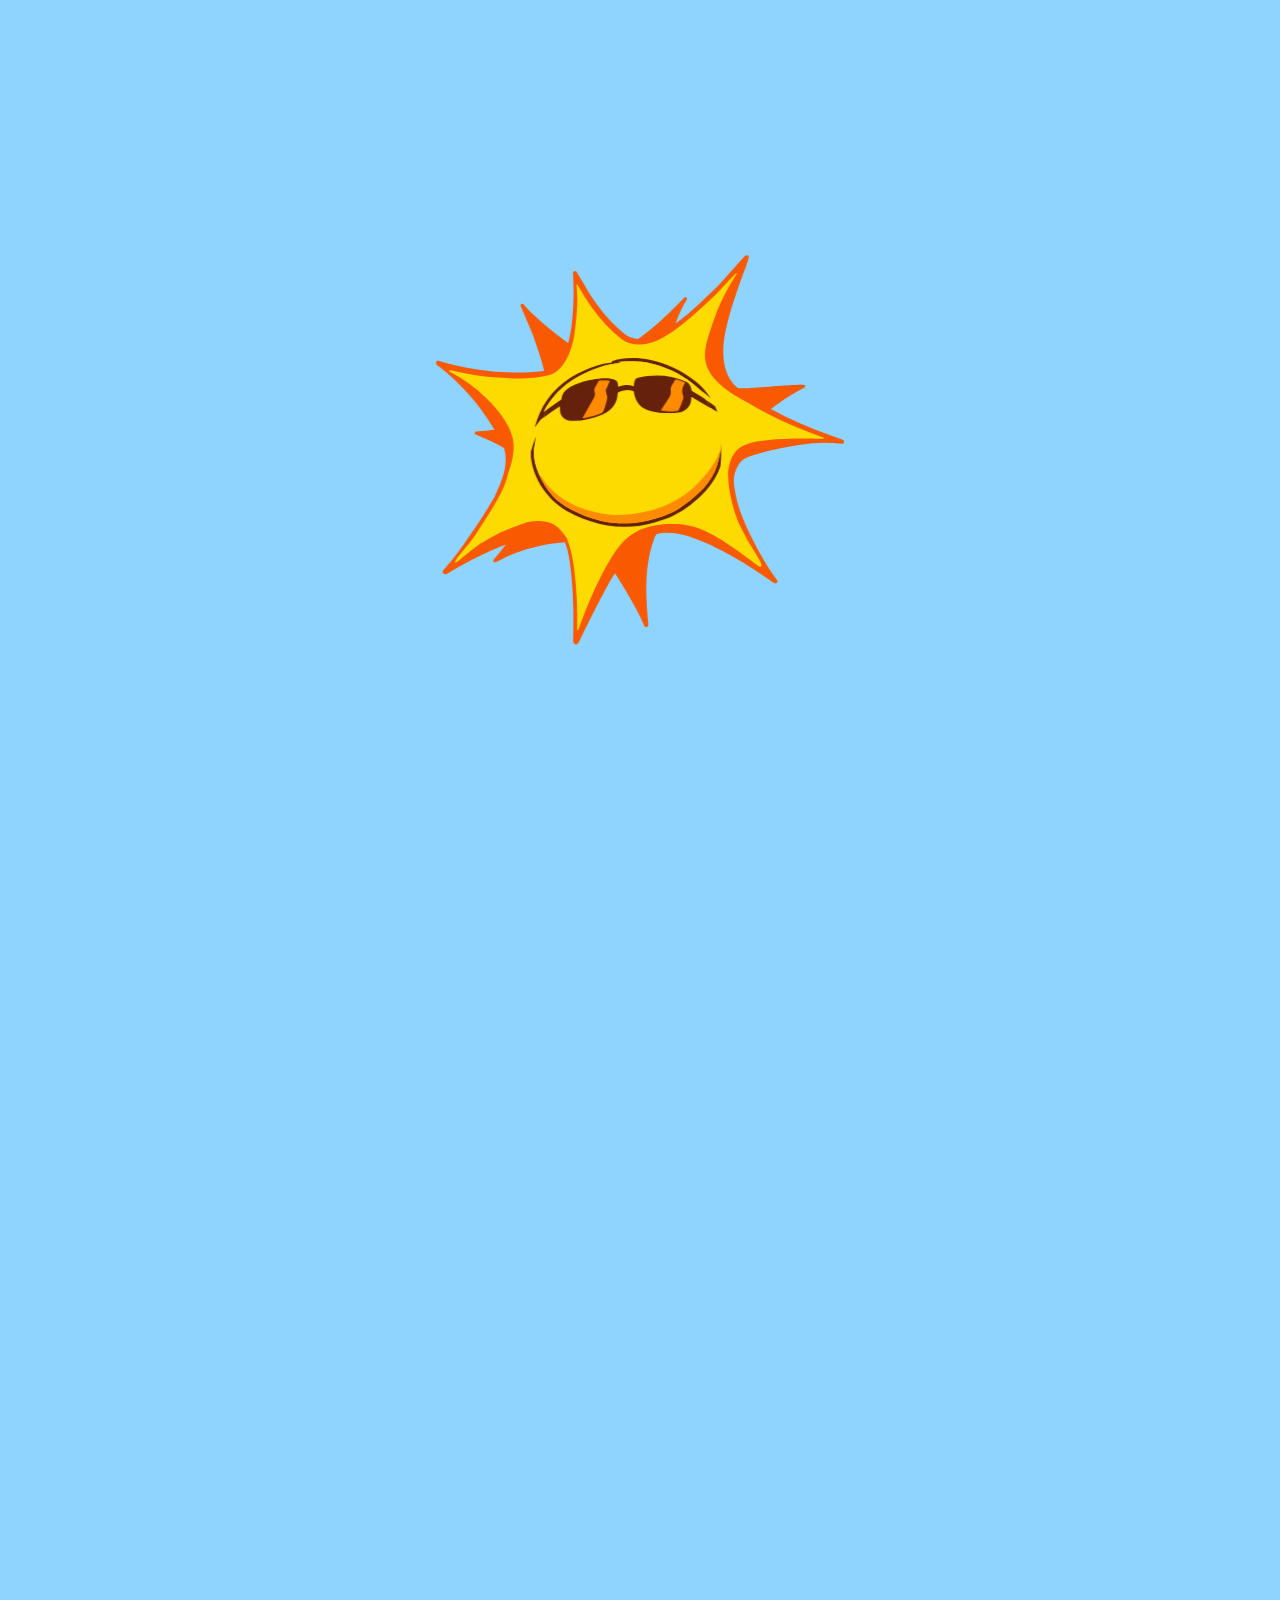
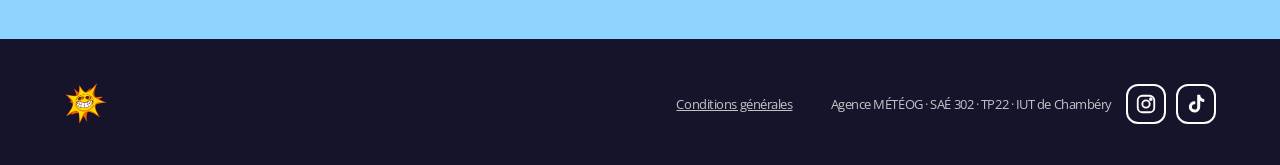
==== commit 253f25ac: "Versión móvil y menú de modos Co-Authored-By: Claude Opus 5.5 <noreply@anthropic.com>" ====
--- a/index.html
+++ b/index.html
@@ -6,7 +6,7 @@
 <title>MétéOG · Devine la réf</title>
 <link rel="preconnect" href="https://fonts.googleapis.com">
 <link href="https://fonts.googleapis.com/css2?family=Anton&family=Open+Sans:wght@400;700&display=swap" rel="stylesheet">
-<link rel="stylesheet" href="style.css?v=9">
+<link rel="stylesheet" href="style.css?v=11">
 <style>
   /* intro */
   #logo { position: fixed; left: 50%; top: 50%; width: min(70vmin, 520px); aspect-ratio: 1; translate: -50% -50%; z-index: 20; }
@@ -99,6 +99,20 @@
     .battle { grid-template-columns: 1fr; max-width: 371px; margin-inline: auto; } .vs { font-size: 90px; }
     .reels { grid-template-columns: repeat(2, 1fr); }
   }
+  /* mobile (Figma M1) : pastille, titre, illustration, puis Instagram et Jouer ; tout sur la grille 20 px */
+  @media (max-width: 640px) {
+    .hero { padding: 96px 0 56px; }
+    .hero-grid > div:first-child { display: contents; }
+    .hero-grid .pill { order: 1; justify-self: start; }
+    .hero-grid h1 { order: 2; }
+    .hero-grid .art { order: 3; max-width: 100%; margin: 8px 0; }
+    .hero-grid .insta { order: 4; }
+    .hero-grid .cta { order: 5; margin-top: 4px; }
+    .hero-grid { gap: 16px; }
+    .battle { max-width: none; }
+    .fighter h3 { font-size: 44px; }
+    .reels { gap: 20px; }
+  }
 </style>
 </head>
 <body>
@@ -202,8 +216,8 @@
 
 <footer><div class="wrap"><img src="assets/METEOG_symbole.svg" alt=""><span class="name">MétéOG</span><a href="#">Conditions générales</a><small>Agence MÉTÉOG · SAÉ 302 · TP22 · IUT de Chambéry</small></div></footer>
 
-<script src="refs.js?v=9"></script>
-<script src="app.js?v=9"></script>
+<script src="refs.js?v=11"></script>
+<script src="app.js?v=11"></script>
 <script>
 // ---- battle de la semaine : on garde son préféré, l'autre est remplacé par un nouveau challenger
 // ponytail: votes gardés dans ce navigateur et jamais affichés ; un serveur + une page admin les rassembleront
--- a/style.css
+++ b/style.css
@@ -94,14 +94,19 @@
   .card { min-height: 300px; }
   .card img { width: 42%; top: 24px; }
 }
+.burger { display: none; }
 @media (max-width: 640px) {
-  .top { padding: 10px 16px; gap: 8px; }
+  /* grille mobile du Figma : 5 colonnes, marges 20 px, gouttières 20 px */
+  .top { padding: 10px 20px; gap: 8px; }
   .slot { width: 44px; height: 44px; }
   .top .name { display: none; }
-  .nav { gap: 6px; }
-  .nav .btn { font-size: 11px; padding: 9px 9px; box-shadow: 3px 3px 0 var(--nuit); }
-  .long { display: none; } .short { display: inline; }
-  .wrap { padding: 0 16px; }
+  /* menu burger */
+  .burger { display: grid; place-items: center; margin-left: auto; width: 44px; height: 44px; border: var(--trait); border-radius: 12px; background: var(--blanc); box-shadow: 3px 3px 0 var(--nuit); cursor: pointer; }
+  .burger svg { width: 24px; height: 24px; stroke: var(--nuit); stroke-width: 2.6; stroke-linecap: round; }
+  .nav { display: none; position: absolute; top: 100%; left: 20px; right: 20px; flex-direction: column; align-items: stretch; gap: 10px; padding: 16px; background: var(--creme); border: var(--trait); border-radius: 16px; box-shadow: 6px 6px 0 var(--nuit); }
+  .top.open .nav { display: flex; }
+  .nav .btn { justify-content: center; font-size: 15px; padding: 13px; }
+  .wrap { padding: 0 20px; }
   .sec { padding: 64px 0; }
   .outline { -webkit-text-stroke-width: 7px; text-shadow: 5px 5px 0 var(--nuit); }
   footer small { margin-left: 0; }
